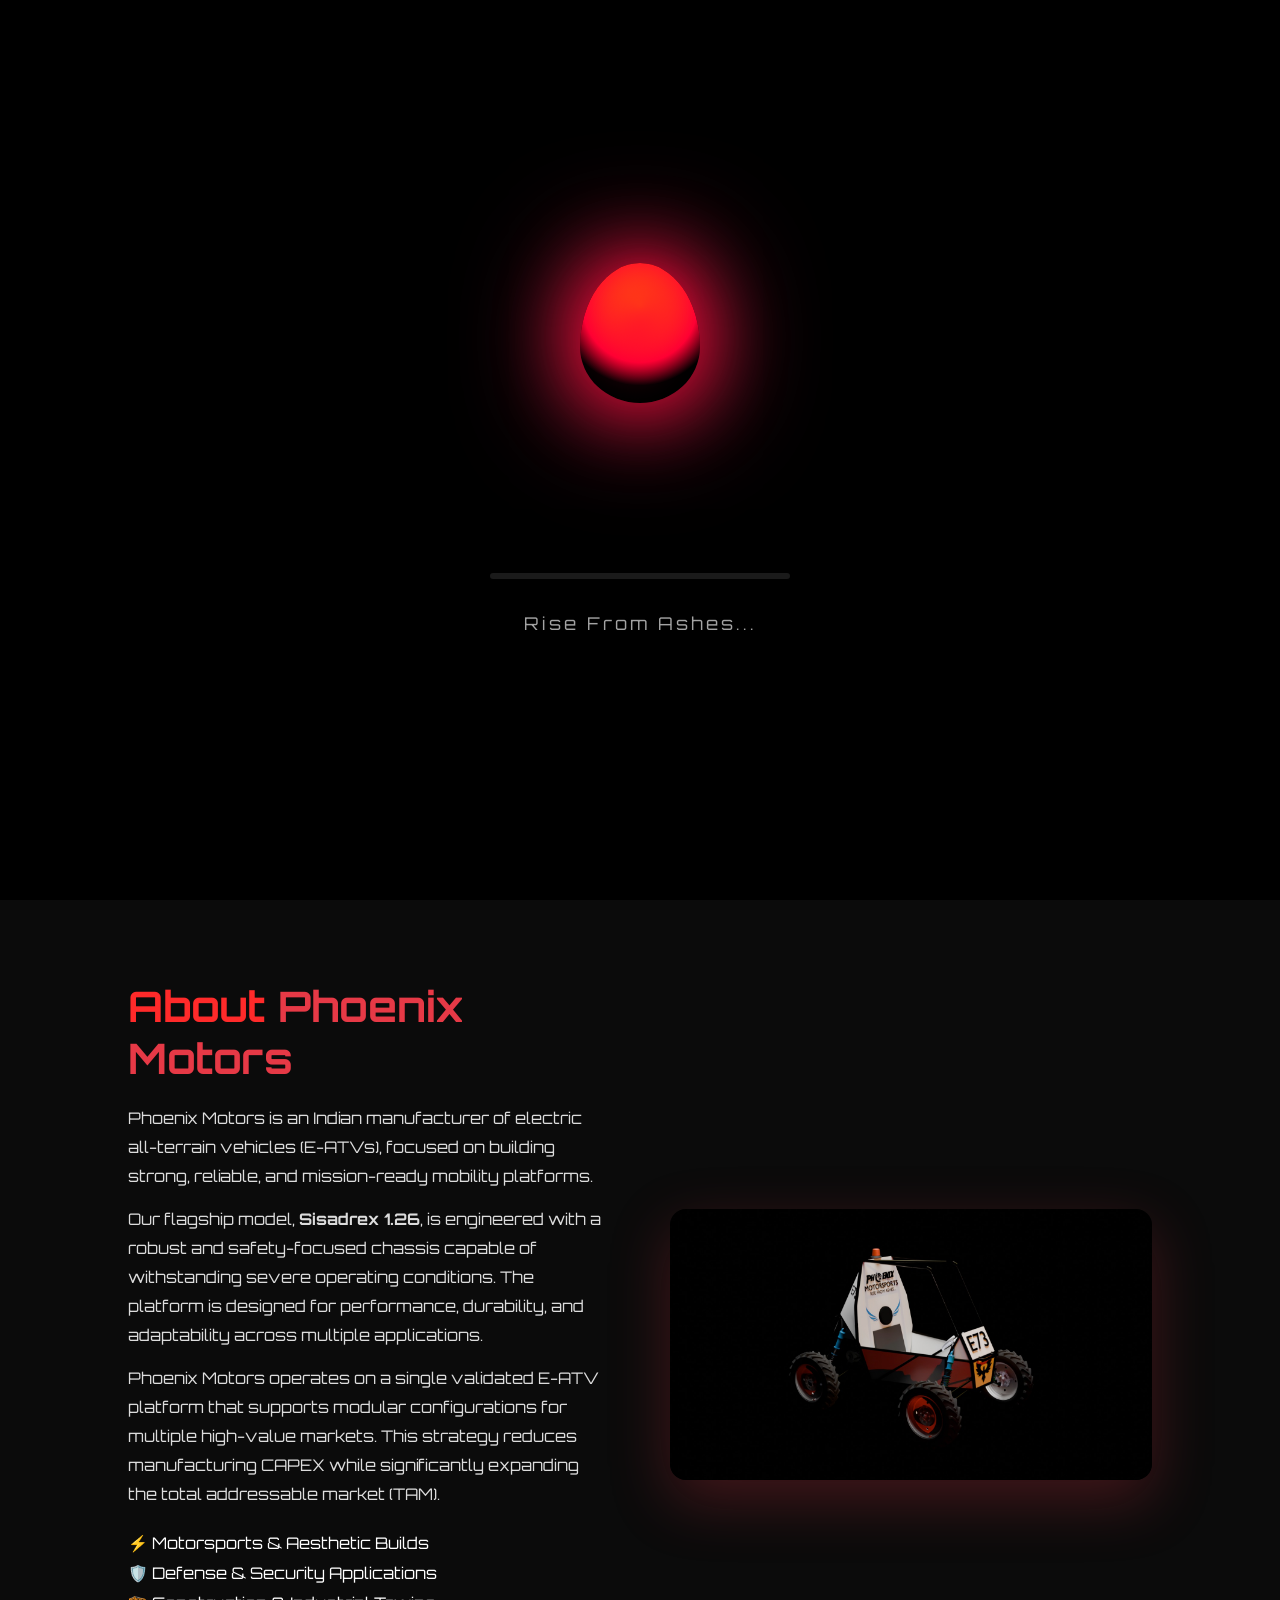
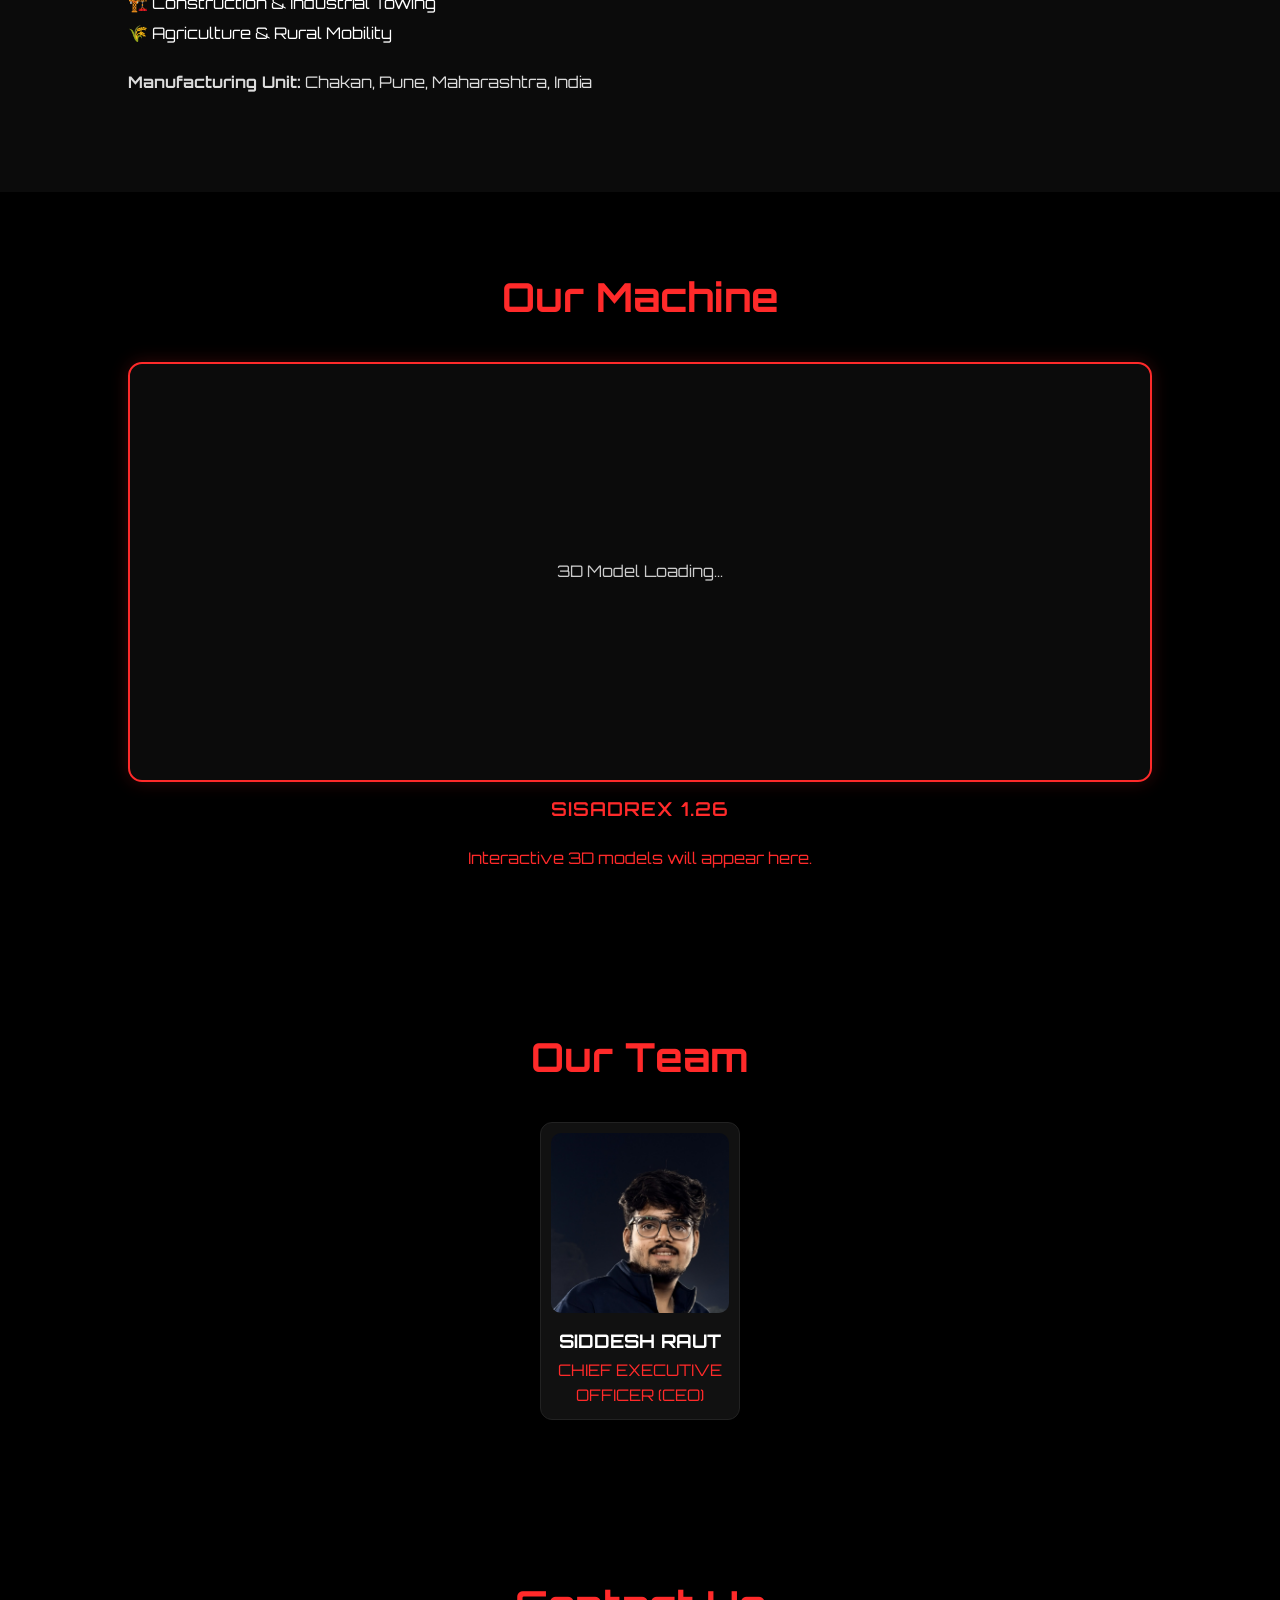
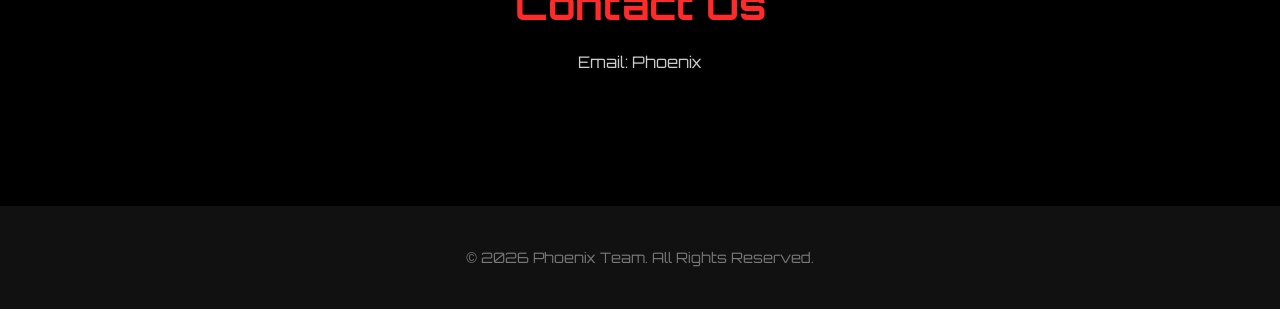
==== index.html @ 23f1f9a7 "Add files via upload" ====
<!-- Paste your current index.html here and I will upgrade it. -->
<!DOCTYPE html>
<html lang="en">

<head>
    <meta charset="UTF-8" />
    <meta name="viewport" content="width=device-width, initial-scale=1.0" />
    <title>Phoenix</title>
    <link rel="stylesheet" href="style.css" />

</head>
<script> window.chtlConfig = { chatbotId: "8862917951" } </script>
<script async data-id="8862917951" id="chtl-script" type="text/javascript" src="https://chatling.ai/js/embed.js"></script>
<body>
  <!-- PHOENIX PRELOADER -->
  <div id="phoenix-loader">
    <div class="loader-content">
      <div class="phoenix-flame"></div>
      <h1>PHOENIX</h1>
      <div class="loader-bar">
        <div class="loader-progress"></div>
      </div>
      <p>Rise From Ashes...</p>
    </div>
  </div>

  <!-- EPIC PHOENIX STARTUP SOUND (hidden) -->
<audio id="phoenix-startup-sound" preload="auto">
  <source src="rev.mp3" type="audio/mpeg">
  
  <!-- Backup flame whoosh if car rev ever goes down -->
  <source src="Whoosh.mp3" type="audio/mpeg">
  </audio>

    <!-- Page Glass Background -->
    <div class="page-glass"></div>

    <!-- Navbar -->
    <header class="navbar">
        <div class="logo">PHOE<span>NIX</span></div>
        <nav>
            <ul class="nav-links">
                <li><a href="#hero">Home</a></li>
                <li><a href="#about">About</a></li>
                <li><a href="#machines">Machines</a></li>
                <li><a href="#team">Team</a></li>
                <li><a href="contact.html">Contact</a></li>
            </ul>
        </nav>
        <div class="menu-toggle" onclick="document.querySelector('.nav-links').classList.toggle('active')">
  <span></span><span></span><span></span>
</div>
    </header>

    <section class="hero" id="hero">
    <!-- Background Video -->
    <video class="hero-video" autoplay muted loop playsinline preload="auto" poster="hero-fallback.jpg">
        <source src="hero.mov" type="mov">
        <source src="hero.mov" type="video/webm">
        <!-- Fallback image if video fails -->
        <img src="hero-fallback.jpg" alt="Motorsports Hero">
    </video>

    <!-- Hero Content -->
    <div class="hero-content">
        <h1 class="title">PHOENIX MOTORS</h1>
        <p class="tagline">PRECISION / PERFORMANCE / POWER </p>
        <a href="#machines" class="btn">VIEW OUR BEASTS</a>
    </div>
</section>

    <!-- About Section -->
    <section class="about-phoenix" id="about">
  <div class="about-container">

    <div class="about-text">
      <h2>About <span>Phoenix Motors</span></h2>

      <p>
        Phoenix Motors is an Indian manufacturer of electric all-terrain vehicles (E-ATVs),
        focused on building strong, reliable, and mission-ready mobility platforms.
      </p>

      <p>
        Our flagship model, <strong>Sisadrex 1.26</strong>, is engineered with a robust and
        safety-focused chassis capable of withstanding severe operating conditions.
        The platform is designed for performance, durability, and adaptability across
        multiple applications.
      </p>

      <p>
        Phoenix Motors operates on a single validated E-ATV platform that supports modular
        configurations for multiple high-value markets. This strategy reduces manufacturing
        CAPEX while significantly expanding the total addressable market (TAM).
      </p>

      <ul class="about-list">
        <li>⚡ Motorsports & Aesthetic Builds</li>
        <li>🛡️ Defense & Security Applications</li>
        <li>🏗️ Construction & Industrial Towing</li>
        <li>🌾 Agriculture & Rural Mobility</li>
      </ul>

      <p class="location">
        <strong>Manufacturing Unit:</strong> Chakan, Pune, Maharashtra, India
      </p>
    </div>

    <div class="about-image">
      <img src="model.jpg" alt="Phoenix Motors E-ATV">
    </div>

  </div>
</section>

    <!-- Machines Section -->
    <section id="machines" class="section">
        <h2>Our Machine</h2>

        <!-- MODEL 3 & MODEL 4 SIDE-BY-SIDE -->
        <div class="model-viewer-row">
            
            
                <div id="model-viewer-4" class="model-viewer-medium">
                    <p>3D Model Loading...</p>
                </div>
        </div>
        <div class="vehicle-names">
            <a href="sisadrex.html" class="model-name">Sisadrex 1.26</a>
        </div>
        <p class="machine-note">Interactive 3D models will appear here.</p>
    
    </section>

    <!-- Team Section -->
    <section id="team" class="section glass-section" class="section">
        <h2>Our Team</h2>
        <div class="team-grid">
            <div class="team-card"><img src="temp.jpg">
                <h3>SIDDESH RAUT</h3>
                <p>CHIEF EXECUTIVE OFFICER (CEO)</p>
            </div>
    
           
        </div>
    </section>



    <!-- Contact Section -->
    <section id="contact" class="section glass-section" class="section">
        <h2>Contact Us</h2>
        <p>Email: Phoenix</p>
    </section>

   

    <!-- Footer -->
    <footer class="footer">
        <p>© 2026 Phoenix Team. All Rights Reserved.</p>
    </footer>
    <script src="https://cdn.jsdelivr.net/npm/three@0.140.0/build/three.min.js"></script>
    <script src="https://cdn.jsdelivr.net/npm/three@0.140.0/examples/js/controls/OrbitControls.js"></script>
    <script src="https://cdn.jsdelivr.net/npm/three@0.140.0/examples/js/loaders/GLTFLoader.js"></script>
    <script src="main.js"></script>

</body>

</html>
---- style.css ----
/* Premium Black-Red Motorsports Theme */

/* Google Font */
@import url('https://fonts.googleapis.com/css2?family=Orbitron:wght@400;600;700&display=swap');

/* Global Reset */
* {
    margin: 0;
    padding: 0;
    box-sizing: border-box;
    font-family: 'Orbitron', sans-serif;
}
body {
    background: #000;
    color: #fff;
    overflow-x: hidden;
}

/* Hero Section */

/* HERO WITH BACKGROUND VIDEO – Ultra Premium */
.hero {
    height: 100vh;
    min-height: 620px;
    position: relative;
    overflow: hidden;
    display: flex;
    align-items: center;
    justify-content: center;
}

/* Full-screen video background */
.hero-video {
    position: absolute;
    top: 50%;
    left: 50%;
    min-width: 100%;
    min-height: 100%;
    width: auto;
    height: auto;
    transform: translate(-50%, -50%);
    z-index: 1;
}

/* Dark red overlay + subtle noise texture (motorsports feel) */
.hero::before {
    content: "";
    position: absolute;
    inset: 0;
    background: linear-gradient(135deg, 
        rgba(0,0,0,0.75) 0%, 
        rgba(80,0,0,0.55) 50%, 
        rgba(0,0,0,0.85) 100%);
    z-index: 2;
    pointer-events: none;
}


/* Hero content stays on top */
.hero-content {
    position: relative;
    z-index: 10;
    text-align: center;
    padding: 0 20px;
}
.hero {
    height: 100vh;
    background: url('hero-bg.jpg') center/cover no-repeat;
    display: flex;
    align-items: center;
    justify-content: center;
    position: relative;
}

.hero::after {
    content: "";
    position: absolute;
    inset: 0;
    background: rgba(0, 0, 0, 0.6);
}

.hero-content {
    position: relative;
    text-align: center;
    z-index: 2;
}

.title {
    font-size: 4rem;
    font-weight: 700;
    letter-spacing: 4px;
}

.tagline {
    font-size: 1.2rem;
    margin-top: 10px;
    color: #ff2a2a;
}

.btn {
    display: inline-block;
    margin-top: 20px;
    padding: 12px 28px;
    border: 2px solid #ff2a2a;
    color: #ff2a2a;
    text-decoration: none;
    font-size: 1rem;
    transition: 0.3s;
}

.btn:hover {
    background: #ff2a2a;
    color: #000;
}

/* Sections */
.section, .about-section {
    padding: 80px 10%;
    text-align: center;
}
.about-phoenix {
  background: #0b0b0b;
  color: #ffffff;
  padding: 80px 10%;
  font-family: "Poppins", sans-serif;
}

.about-container {
  display: flex;
  align-items: center;
  gap: 60px;
  flex-wrap: wrap;
}

.about-text {
  flex: 1;
  min-width: 300px;
}

.about-text h2 {
  font-size: 42px;
  margin-bottom: 20px;
}

.about-text h2 span {
  color: #e63946; /* Phoenix red */
}

.about-text p {
  font-size: 16px;
  line-height: 1.8;
  margin-bottom: 15px;
  color: #dcdcdc;
}

.about-list {
  list-style: none;
  padding: 0;
  margin: 25px 0;
}

.about-list li {
  font-size: 16px;
  margin-bottom: 10px;
}

.location {
  margin-top: 20px;
  font-size: 15px;
  color: #bfbfbf;
}

.about-image {
  flex: 1;
  min-width: 280px;
  text-align: center;
}

.about-image img {
  max-width: 100%;
  border-radius: 16px;
  box-shadow: 0 20px 60px rgba(230, 57, 70, 0.25);
}

h2 {
    font-size: 2.5rem;
    margin-bottom: 20px;
    color: #ff2a2a;
}

p {
    font-size: 1rem;
    line-height: 1.6;
    color: #ccc;
    max-width: 800px;
    margin: auto;
}

/* Smooth Scroll */
html {
    scroll-behavior: smooth;
}

/* Hamburger Icon (hidden on desktop) */
.menu-toggle {
  display: none;
  flex-direction: column;
  gap: 5px;
  cursor: pointer;
}

.menu-toggle span {
  width: 28px;
  height: 3px;
  background: white;
  border-radius: 3px;
  transition: 0.3s;
}

/* Mobile */
@media (max-width: 768px) {
  .menu-toggle { display: flex; }
  .nav-links {
    position: absolute;
    top: 100%;
    left: 0;
    width: 100%;
    background: rgba(0,0,0,0.95);
    backdrop-filter: blur(10px);
    flex-direction: column;
    gap: 0;
    max-height: 0;
    overflow: hidden;
    transition: max-height 0.4s ease;
  }
  .nav-links.active {
    max-height: 400px;
    padding: 20px 0;
  }
  .nav-links li {
    padding: 12px 8%;
    text-align: center;
  }
}
/* Navbar */
.navbar {
width: 100%;
position: fixed;
top: 0;
left: 0;
padding: 20px 8%;
display: flex;
justify-content: space-between;
align-items: center;
background: rgba(0, 0, 0, 0.8);
backdrop-filter: blur(6px);
z-index: 999;
}


.logo {

font-size: 1.8rem;
font-weight: 700;
color: #fff;
letter-spacing: 2px;
}


.logo span {
color: #ff2a2a;
}


.nav-links {
list-style: none;
display: flex;
gap: 25px;
}


.nav-links li a {
text-decoration: none;
color: #fff;
font-size: 1rem;
position: relative;
transition: 0.3s;
}


.nav-links li a::after {
content: "";
position: absolute;
width: 0%;
height: 2px;
left: 0;
bottom: -4px;
background: #ff2a2a;
transition: 0.3s;
}


.nav-links li a:hover::after {
width: 100%;
}


.footer {
    text-align: center;
    padding: 40px 10%;
    background: #111;
    margin-top: 50px;
}

.footer p {
    color: #777;
    font-size: 0.9rem;
}


/* Navbar */
.navbar {
width: 100%;
position: fixed;
top: 0;
left: 0;
padding: 20px 8%;
display: flex;
justify-content: space-between;
align-items: center;
background: rgba(0, 0, 0, 0.8);
backdrop-filter: blur(6px);
z-index: 999;
}


.logo {
font-size: 1.8rem;
font-weight: 700;
color: #fff;
letter-spacing: 2px;
}


.logo span {
color: #ff2a2a;
}


.nav-links {
list-style: none;
display: flex;
gap: 25px;
}


.nav-links li a {
text-decoration: none;
color: #fff;
font-size: 1rem;
position: relative;
transition: 0.3s;
}


.nav-links li a::after {
content: "";
position: absolute;
width: 0%;
height: 2px;
left: 0;
bottom: -4px;
background: #ff2a2a;
transition: 0.3s;
}

/* ---------- TEAM SECTION ---------- */
.team-grid {
    display: grid;
    grid-template-columns: repeat(auto-fit, minmax(90px, 1fr));
    gap: 30px;
    margin-top: 40px;
    max-width: 200px;
    margin-left: auto;
    margin-right: auto;
}
.team-card {
    background: #111;
    padding: 10px;
    border-radius: 12px;
    text-align: center;
    border: 1px solid #222;
    transition: 0.3s;
}
.team-card:hover {
    transform: translateY(-8px);
    border-color: #ff2a2a;
}
.team-card img {
    width: 100%;
    height: 180px;
    object-fit: cover;
    border-radius: 10px;
    margin-bottom: 12px;
}
.team-card h3 { color: #fff; margin-bottom: 5px; }
.team-card p { color: #ff2a2a; }

/* ---------- ACHIEVEMENTS ---------- */
.achievements-grid {
    display: grid;
    grid-template-columns: repeat(auto-fit, minmax(250px, 1fr));
    gap: 25px;
    margin-top: 40px;
}
.ach-card {
    background: #111;
    padding: 25px;
    border-left: 4px solid #ff2a2a;
    border-radius: 8px;
}
.ach-card h3 { color: #fff; margin-bottom: 8px; }
.ach-card p { color: #ccc; }

/* ---------- EVENTS ---------- */
.events-grid {
    display: grid;
    grid-template-columns: repeat(auto-fit, minmax(280px, 1fr));
    gap: 25px;
    margin-top: 40px;
}
.event-card {
    background: #111;
    padding: 20px;
    border-radius: 10px;
    border: 1px solid #222;
    transition: 0.3s;
}
.event-card:hover {
    transform: scale(1.03);
    border-color: #ff2a2a;
}

/* ---------- GALLERY ---------- */
.gallery-grid {
    display: grid;
    grid-template-columns: repeat(auto-fit, minmax(200px, 1fr));
    gap: 15px;
    margin-top: 40px;
}
.gallery-grid img {
    width: 100%;
    height: 180px;
    object-fit: cover;
    border-radius: 8px;
    transition: 0.3s;
}
.gallery-grid img:hover {
    transform: scale(1.05);
    filter: brightness(1.2);
}

/* ---------- SPONSORS ---------- */
.sponsor-slider {
    display: flex;
    flex-wrap: wrap;
    justify-content: center;
    align-items: center;
    gap: 40px;
    margin-top: 40px;
}

.sponsor-slider img {
    height: 60px;
    object-fit: contain;
    filter: grayscale(100%);
    opacity: 0.8;
    transition: 0.3s;
}

.sponsor-slider img:hover {
    filter: grayscale(0%);
    opacity: 1;
    transform: scale(1.05);
}

/* ---------- 3D MODEL VIEWER ---------- */
.model-viewer {
    width: 100%;
    height: 400px;
    background: #111;
    border: 2px solid #ff2a2a;
    border-radius: 12px;
    display: flex;
    justify-content: center;
    align-items: center;
    margin-top: 40px;
}
.machine-note {
    margin-top: 15px;
    color: #ff2a2a;
    font-size: 0.9rem;
}

/* --- MODEL VIEWER LAYOUT UPDATES --- */

.model-viewer-large {
    width: 100%;
    height: 500px;
    background: #111;
    border: 2px solid #ff2a2a;
    border-radius: 12px;
    display: flex;
    justify-content: center;
    align-items: center;
    margin: 40px 0;
}

.model-viewer-medium {
    width: 600px;
    height: 500px;
    background: #111;
    border: 2px solid #ff2a2a;
    border-radius: 12px;
    display: flex;
    justify-content: center;
    align-items: center;
}
.model-viewer-row {
    display: flex;
    justify-content: space-between;
    margin-top: 40px;
}

.model-viewer-row > div {
    display: flex;
    align-items: center;
    width: 100%;
}

.machine-note {
    margin-top: 25px;
    color: #ff2a2a;
    font-size: 1rem;
}


/* Vehicle Names */
.vehicle-names {
    display: flex;
    justify-content: space-between;
    margin-top: 15px;
    gap: 10px;
}

.model-name {
    color: #ff2a2a;
    font-size: 1.2rem;
    font-weight: 600;
    text-align: center;
    text-transform: uppercase;
    letter-spacing: 1px;
    flex: 1;
    text-decoration: none;
    transition: color 0.3s ease;
}

.model-name:hover {
    color: #fff;
}

/* Specs Page Styles */
.spec-container {
    display: flex;
    gap: 30px;
    align-items: flex-start;
    max-width: 1200px;
    margin: 0 auto;
}

.spec-image {
    flex: 1;
    max-width: 400px;
    margin-top: 100px;
}

.spec-details {
    flex: 1;
    color: #fff;
}

.spec-details h3 {
    color: #ff2a2a;
    margin-top: 20px;
    margin-bottom: 10px;
    font-size: 1.3rem;
}

.spec-details ul {
    list-style: none;
    padding: 0;
}

.spec-details li {
    margin-bottom: 8px;
}

.button-container {
    margin-top: 20px;
    display: flex;
    gap: 15px;
    justify-content: center;
}

.price {
    font-size: 1.5rem;
    font-weight: bold;
    color: #ff2a2a;
    margin-top: 10px;
}

/* Tabs for Variants */
.tabs {
    display: flex;
    justify-content: center;
    margin-bottom: 30px;
}

.tab-button {
    background: #333;
    border: 2px solid #ff2a2a;
    color: #fff;
    padding: 10px 20px;
    margin: 0 5px;
    cursor: pointer;
    transition: 0.3s;
    font-size: 1rem;
}

.tab-button:hover, .tab-button.active {
    background: #ff2a2a;
    color: #000;
}

.pack-container {
    display: none;
}

.pack-container.active {
    display: block;
}

/* Contact Page Styles */
.contact-container {
    display: flex;
    gap: 40px;
    max-width: 1000px;
    margin: 0 auto;
    align-items: flex-start;
}

.contact-info, .contact-form {
    flex: 1;
}

.contact-info h3, .contact-form h3 {
    color: #ff2a2a;
    margin-bottom: 15px;
}

.contact-info p {
    margin-bottom: 10px;
    color: #fff;
}

.contact-form form {
    display: flex;
    flex-direction: column;
}

.contact-form input, .contact-form textarea {
    margin-bottom: 15px;
    padding: 12px;
    border: 2px solid #ff2a2a;
    border-radius: 8px;
    background: #111;
    color: #fff;
    font-size: 1rem;
}

.contact-form input::placeholder, .contact-form textarea::placeholder {
    color: #ccc;
}

.contact-form button {
    align-self: flex-start;
}

/* ---------------------------------------------------
   PREMIUM CSS FOR ADVANCED 3D MODEL VIEWERS
   BMW / MERCEDES STYLE – BLACK + RED THEME
--------------------------------------------------- */

/* LOADING SPINNER */
.loader-spinner {
    width: 100%;
    height: 100%;
    display: flex;
    flex-direction: column;
    justify-content: center;
    align-items: center;
    gap: 12px;
}
.spinner {
    width: 45px;
    height: 45px;
    border: 4px solid #333;
    border-top: 4px solid #ff2a2a;
    border-radius: 50%;
    animation: spin 0.8s linear infinite;
}
@keyframes spin {
    to { transform: rotate(360deg); }
}

/* LARGE MODEL VIEWER */
.model-viewer-large {
    width: 100%;
    height: 520px;
    background: rgba(17, 17, 17, 0.7);
    backdrop-filter: blur(6px);
    border: 2px solid #ff2a2a;
    border-radius: 14px;
    display: flex;
    justify-content: center;
    align-items: center;
    margin: 45px 0;
    box-shadow: 0 0 25px rgba(255, 42, 42, 0.2);
    transition: 0.3s ease;
}
.model-viewer-large:hover {
    box-shadow: 0 0 35px rgba(255, 42, 42, 0.4);
}

/* MEDIUM VIEWERS */
.model-viewer-medium {
    width: 48%;
    height: 420px;
    background: rgba(17, 17, 17, 0.7);
    backdrop-filter: blur(6px);
    border: 2px solid #ff2a2a;
    border-radius: 14px;
    display: flex;
    justify-content: center;
    align-items: center;
    box-shadow: 0 0 18px rgba(255, 42, 42, 0.2);
    transition: 0.3s ease;
}
.model-viewer-medium:hover {
    box-shadow: 0 0 30px rgba(255, 42, 42, 0.4);
}

/* ROW LAYOUT */
.model-viewer-row {
    display: flex;
    justify-content: space-between;
    gap: 22px;
    margin-top: 40px;
}

/* Machine Note */
.machine-note {
    margin-top: 25px;
    color: #ff2a2a;
    font-size: 1rem;
    text-align: center;
}

/* RESPONSIVE VIEW */
@media (max-width: 1024px) {
    .model-viewer-large { height: 460px; }
    .model-viewer-medium { height: 480px; }
}
@media (max-width: 768px) {
    .model-viewer-row {
        flex-direction: column;
        gap: 15px;
    }
    .model-viewer-row > div {
        width: 100%;
    }
    .model-viewer-medium {
        width: 100%;
        height: 440px;
    }
    .spec-container {
        flex-direction: column;
        gap: 20px;
    }
    .contact-container {
        flex-direction: column;
        gap: 20px;
    }
}
@media (max-width: 480px) {
    .model-viewer-large { height: 400px; }
    .model-viewer-medium { height: 400px; }
    .spinner { width: 35px; height: 35px; }
}
/* PHOENIX PRELOADER – Ultra Premium */
#phoenix-loader {
  position: fixed;
  top: 0; left: 0; width: 100%; height: 100%;
  background: #000;
  z-index: 9999;
  display: flex;
  align-items: center;
  justify-content: center;
  transition: opacity 1.2s ease, visibility 1.2s ease;
  font-family: 'Orbitron', sans-serif;
}

.loader-content {
  text-align: center;
  color: white;
}

.phoenix-flame {
  width: 120px;
  height: 140px;
  margin: 0 auto 30px;
  background: radial-gradient(circle at 50% 30%, #ff6600 0%, #ff0033 50%, transparent 70%);
  border-radius: 50% 50% 50% 50% / 60% 60% 40% 40%;
  animation: flamePulse 2s infinite alternate;
  box-shadow: 0 0 80px #ff0033, 0 0 120px #ff3366;
  position: relative;
}

.phoenix-flame::before {
  content: '';
  position: absolute;
  top: 20px; left: 50%;
  width: 40px; height: 80px;
  background: #ff0033;
  transform: translateX(-50%) rotate(20deg);
  border-radius: 50%;
  filter: blur(20px);
  animation: flicker 1.5s infinite;
}

#phoenix-loader h1 {
  font-size: 5.5rem;
  font-weight: 900;
  background: linear-gradient(90deg, #fff, var(--red), #ff6600);
  background-clip: text;
  -webkit-background-clip: text;
  -webkit-text-fill-color: transparent;
  margin: 20px 0;
  letter-spacing: 8px;
}

.loader-bar {
  width: 300px;
  height: 6px;
  background: rgba(255,255,255,0.1);
  border-radius: 3px;
  margin: 30px auto;
  overflow: hidden;
}

.loader-progress {
  width: 0%;
  height: 100%;
  background: linear-gradient(90deg, var(--red), #ff6600);
  border-radius: 3px;
  animation: loading 4s ease-in-out forwards;
  box-shadow: 0 0 20px var(--red);
}

#phoenix-loader p {
  font-size: 1.1rem;
  opacity: 0.8;
  letter-spacing: 3px;
  animation: fadeText 3s infinite;
}

/* Animations */
@keyframes flamePulse {
  0% { transform: scale(1) rotate(-2deg); }
  100% { transform: scale(1.15) rotate(2deg); }
}
@keyframes flicker {
  0%, 100% { opacity: 0.6; transform: translateX(-50%) rotate(20deg) scale(1); }
  50% { opacity: 1; transform: translateX(-50%) rotate(-20deg) scale(1.3); }
}
@keyframes loading {
  0% { width: 0%; }
  70% { width: 80%; }
  100% { width: 100%; }
}
@keyframes fadeText {
  0%, 100% { opacity: 0.6; }
  50% { opacity: 1; }
}

/* Hide loader when done */
.loader-hidden {
  opacity: 0;
  visibility: hidden;
}
/* PHOENIX CHATBOT – 100% PERFECT ALIGNMENT & PREMIUM LOOK */
#chatbot-toggle {
  position: fixed;
  bottom: 30px;
  right: 30px;
  background: linear-gradient(135deg, #ff0033, #cc0029);
  color: white;
  width: 78px;
  height: 78px;
  border-radius: 50%;
  border: none;
  font-size: 14px;
  font-weight: 700;
  font-family: 'Exo 2', sans-serif;
  cursor: pointer;
  z-index: 1000;
  box-shadow: 0 12px 40px rgba(255, 0, 51, 0.6);
  transition: all 0.4s ease;
  display: flex;
  align-items: center;
  justify-content: center;
  text-align: center;
  padding-top: 8px;
  backdrop-filter: blur(10px);
  border: 3px solid rgba(255, 255, 255, 0.2);
}

#chatbot-toggle:hover {
  transform: scale(1.12) translateY(-4px);
  box-shadow: 0 20px 50px rgba(255, 0, 51, 0.8);
}

#chatbot-window {
  position: fixed;
  bottom: 120px;
  right: 30px;
  width: 400px;
  height: 680px;
  background: #0a0a0a;
  border-radius: 28px;
  box-shadow: 0 30px 80px rgba(0, 0, 0, 0.9);
  display: none;
  flex-direction: column;
  z-index: 999;
  border: 2px solid #ff0033;
  overflow: hidden;
  font-family: 'Exo ', Times;
  backdrop-filter: blur(20px);
}

.chat-header {
  background: linear-gradient(135deg, #ff0033, #cc0029);
  padding: 24px 20px;
  text-align: center;
  color: white;
  border-bottom: 1px solid rgba(255,255,255,0.1);
}

.header-title {
  font-size: 24px;
  line-height: 1.2;
}

.header-title strong {
  font-size: 32px;
  font-weight: 900;
  letter-spacing: 1px;
}

.header-subtitle {
  font-size: 14px;
  opacity: 0.9;
  margin-top: 6px;
  font-weight: 500;
}

.chat-body {
  flex: 1;
  padding: 20px;
  overflow-y: auto;
  background: #111;
  display: flex;
  flex-direction: column;
  gap: 12px;
  font-family: 'Exo ', Times;
}

.message {
  max-width: 85%;
  padding: 14px 18px;
  border-radius: 20px;
  line-height: 1.5;
  font-size: 15px;
  word-wrap: break-word;
}

.message.bot {
  background: #ff0033;
  color: white;
  align-self: flex-start;
  border-bottom-left-radius: 4px;
  font-family: 'Exo ', Times;
}

.message.user {
  background: #333;
  color: white;
  align-self: flex-end;
  border-bottom-right-radius: 4px;
  font-family: 'Exo ', Times;
}

.message.welcome {
  background: rgba(255, 0, 51, 0.15);
  border: 1px solid rgba(255, 0, 51, 0.3);
  color: #fff;
  font-family: 'Exo ', Times;
}

.chat-footer {
  padding: 18px;
  background: #0a0a0a;
  border-top: 1px solid #333;
  display: flex;
  align-items: center;
  gap: 12px;
}

#chat-input {
  flex: 1;
  padding: 16px 22px;
  background: #222;
  border: none;
  border-radius: 30px;
  color: white;
  font-size: 15px;
  outline: none;
  transition: all 0.3s;
}

#chat-input:focus {
  background: #333;
  box-shadow: 0 0 20px rgba(255, 0, 51, 0.4);
}

.send-btn {
  background: #ff0033;
  width: 52px;
  height: 52px;
  border-radius: 50%;
  border: none;
  color: white;
  font-size: 20px;
  cursor: pointer;
  transition: all 0.3s;
  box-shadow: 0 8px 25px rgba(255, 0, 51, 0.5);
}

.send-btn:hover {
  transform: scale(1.1);
  background: #ff3366;
}
/* Better focus states for accessibility */
.btn:focus, #chat-input:focus, .send-btn:focus {
  outline: 2px solid var(--red);
  outline-offset: 4px;
}

/* Subtle scroll glow on chatbot */
.chat-body::-webkit-scrollbar {
  width: 8px;
}
.chat-body::-webkit-scrollbar-track {
  background: #111;
}
.chat-body::-webkit-scrollbar-thumb {
  background: var(--red);
  border-radius: 4px;
}

/* Add hover glow to team/event cards */
.team-card:hover, .event-card:hover {
  box-shadow: 0 0 30px rgba(255, 42, 42, 0.3);
}
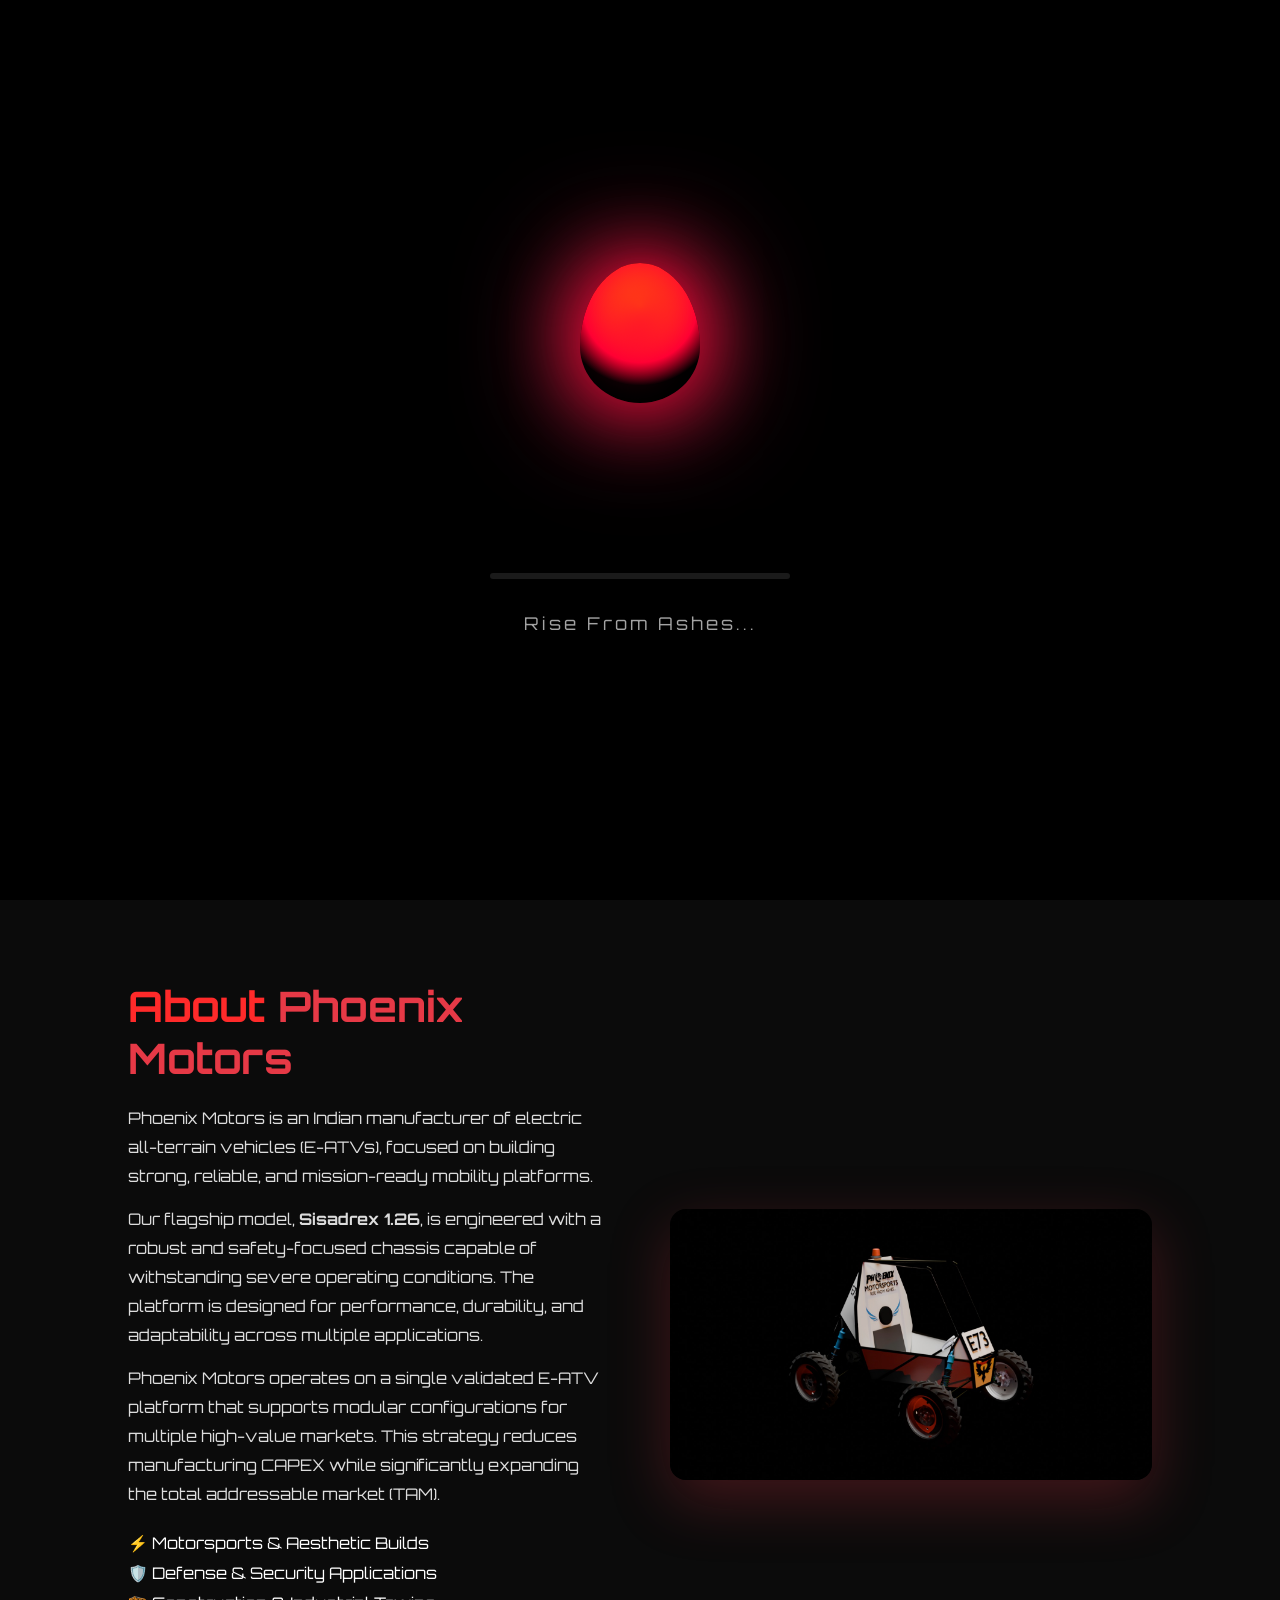
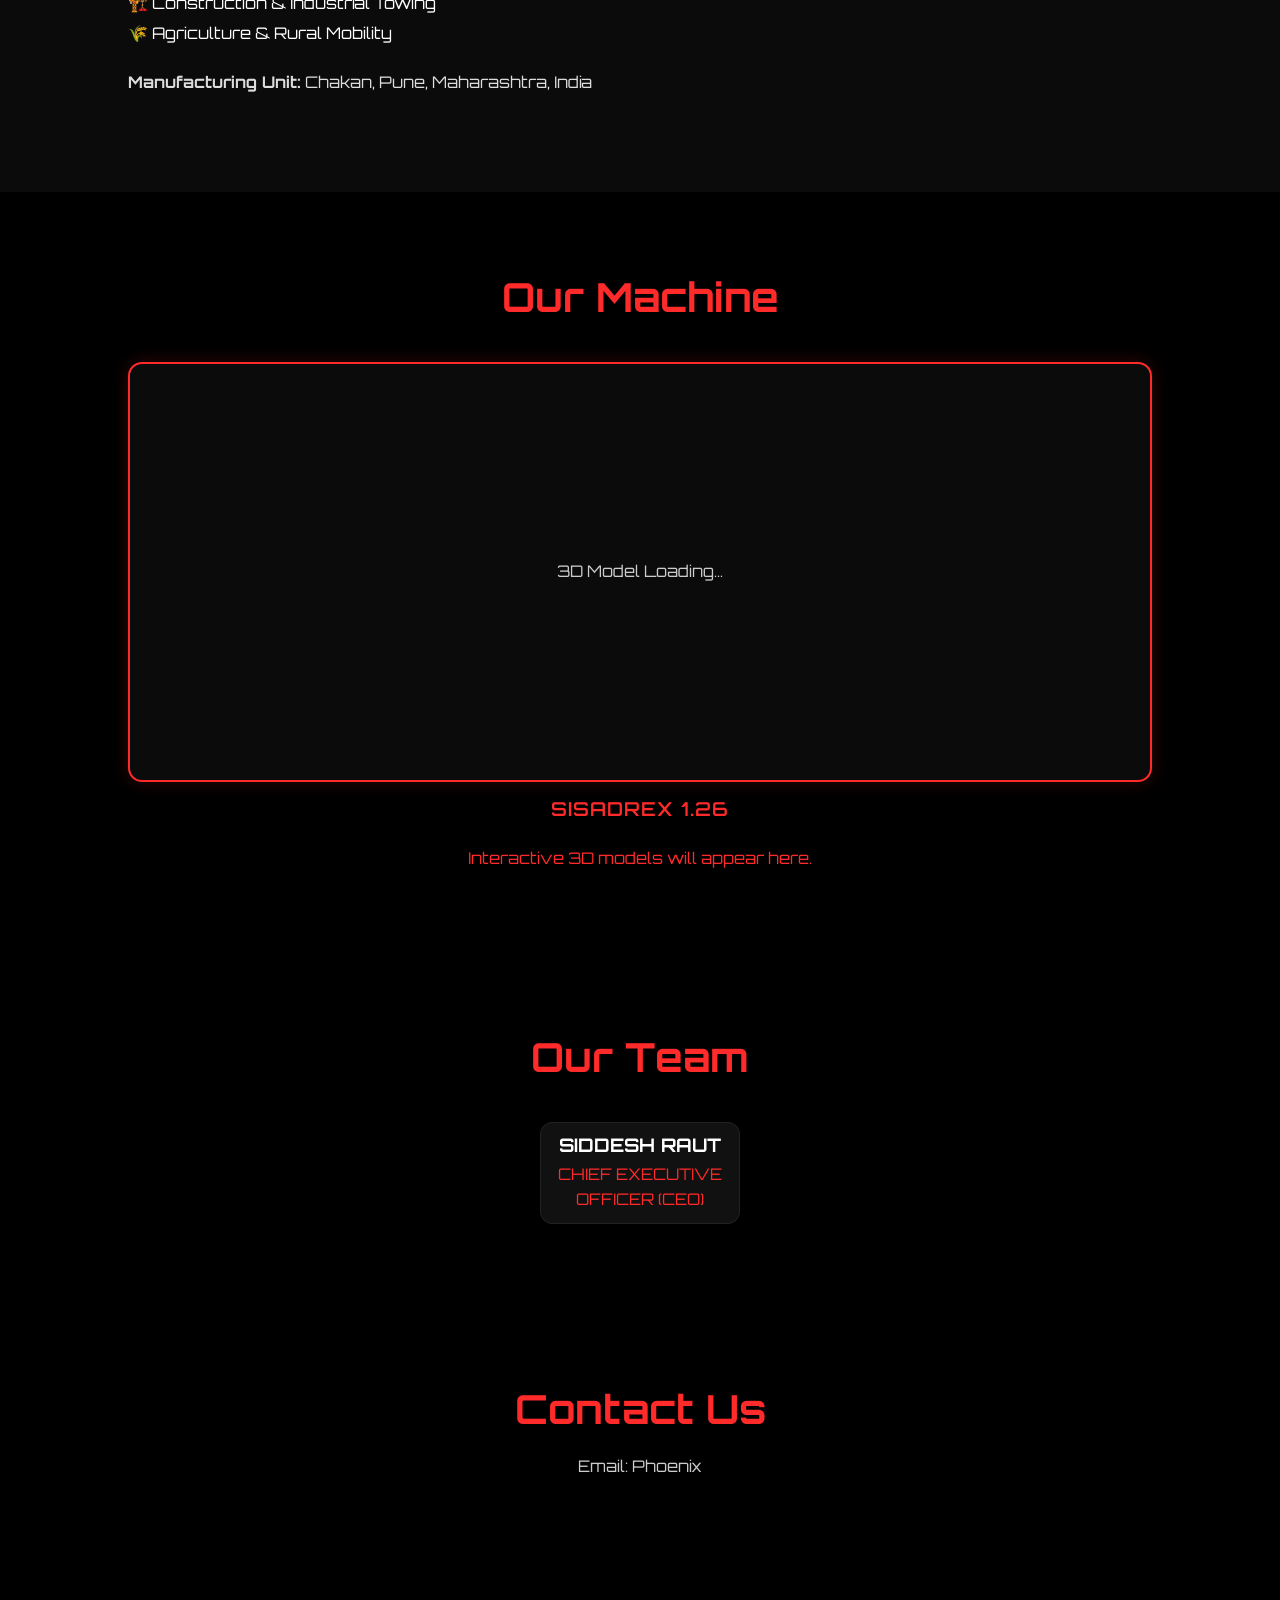
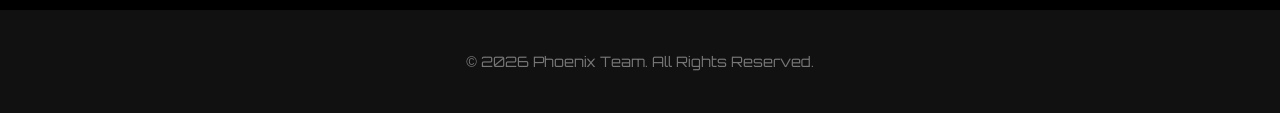
==== commit 9b246709: "Upgrade index.html with new content" ====
--- a/index.html
+++ b/index.html
@@ -136,7 +136,7 @@
     <section id="team" class="section glass-section" class="section">
         <h2>Our Team</h2>
         <div class="team-grid">
-            <div class="team-card"><img src="temp.jpg">
+            <div class="team-card">
                 <h3>SIDDESH RAUT</h3>
                 <p>CHIEF EXECUTIVE OFFICER (CEO)</p>
             </div>
@@ -166,4 +166,5 @@
 
 </body>
 
-</html>+
+</html>
